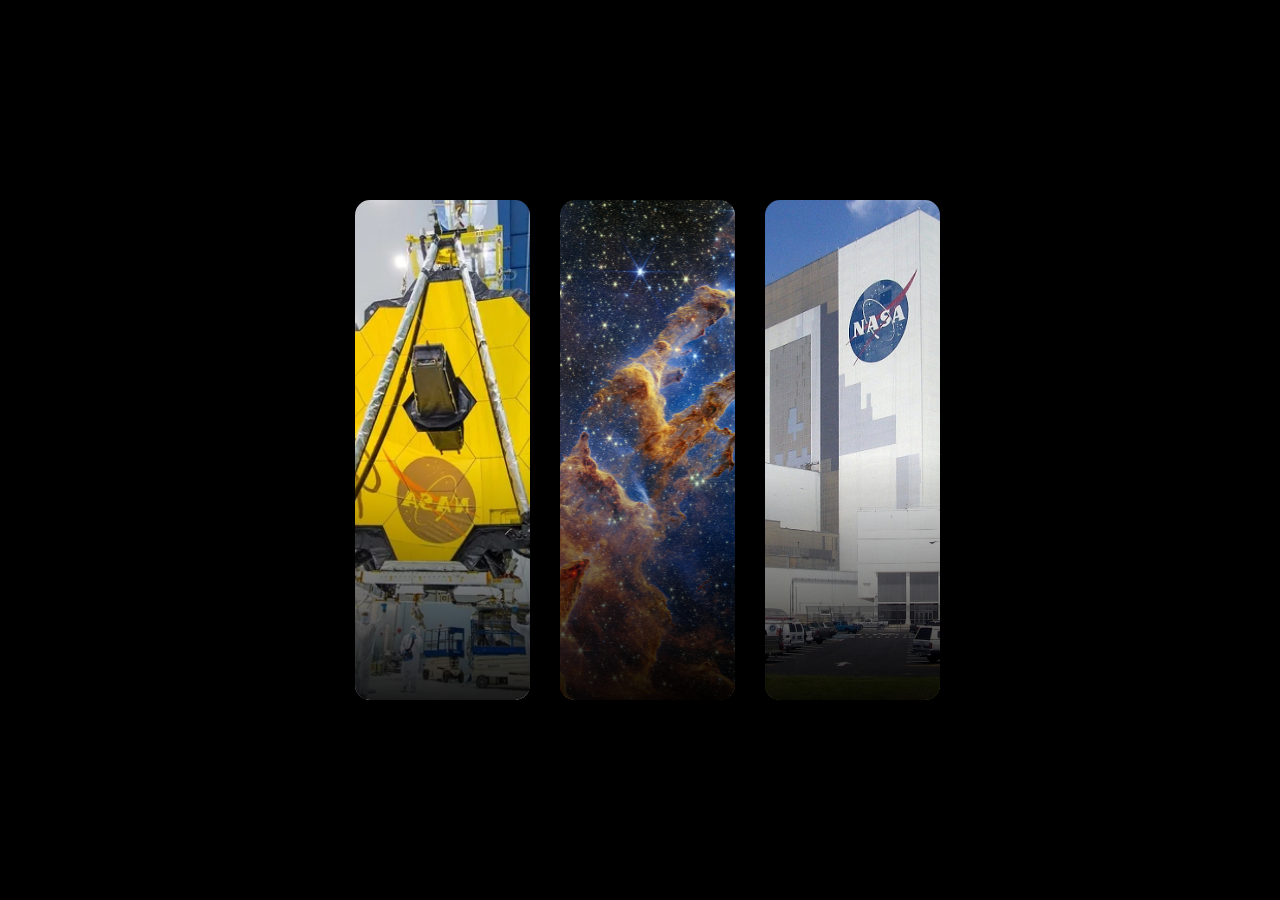
==== Homepage.html @ 2d75266b "Gjort min homepage," ====
<!DOCTYPE html>
<html lang="en">
<head>
    <meta charset="UTF-8">
    <meta http-equiv="X-UA-Compatible" content="IE=edge">
    <meta name="viewport" content="width=device-width, initial-scale=1.0">
    <title>JWST.com</title>
    <link rel="stylesheet" href="css/style.css">
</head>

    

<body class="body_card">
    
    <main>
        <a href="JWST.html"><div class="card">
            <a href="JWST.html"><img src="img/JWST.webp" alt="Picture of the James Webb Space Telescope" class="image" ></a>
            <img src="img/JWST.webp" alt="PIcture of the James Webb Space Telescope" class="background">
            <div class="layer">
                <a href="JWST.html"><div class="info">
                    <h1>The JWST</h1>
                    <p>The James Webb Space Telescope, The JWST, is NASA's newest space telescope. Learn more here.</p>
                </div>
            </a>
            </div>
        </div></a>
        <a href="Pictures.html">
            <div class="card">
                <a href="Pictures.html"><img src="img/Pillarsofcreation.webp" alt="Picture of the Pillars of Creation" class="image"></a>
                    <img src="img/Pillarsofcreation.webp" alt="PIcture of the Pillars of Creation" class="background">
                    <div class="layer">
                    <a href="Pictures.html"><div class="info">
                    <h1>The Pillars of Creation</h1>
                    <p>The Pillars of Creation is one of the most beautiful pictures taken by the JWST. See more here.</p>
                </div>
                </a>
            </div>
        </div></a>
        <a href="NASA.html">
            <div class="card">
            <a href="NASA.html"><img src="img/NASA.jpg" alt="Picture of NASA's headquarters" class="image" ></a>
            <img src="img/NASA.jpg" alt="Picture of NASA's headquarters" class="background">
            <div class="layer">
                <a href="NASA.html"><div class="info">
                    <h1>NASA</h1>
                    <p>NASA are the creators of the JWST, and leading in space science. Learn more here.</p>
                </div></a>
            </div>
        </div></a>
    </main>
</body>

</html>
---- css/style.css ----
* {
    margin: 0px;
    padding: 0px;
    box-sizing: border-box;
    font-family:Georgia, 'Times New Roman', Times, serif;
    transition: 0.5s;
    color: white
}

main{
   
    width: 600px;
    height: 500px;
    display: flex;
    gap: 15px;
}

.body_card {
    width: 100%;
    height: 100vh;
    display: flex;
    align-items: center;
    justify-content: center;
    background-color: black;
}

.body_card::before {
    content: "";
    position: absolute;
    width: 100%;
    height: 100vh;
    background-size: cover;
    background-position: center;
    filter: brightness(0.25);
    z-index: -1;
}

.card {
    width: 34%;
    border-radius: 15px;
    cursor: pointer;
    overflow: hidden;
}

.card:hover {
    width: 100%;
}

.card .image {
    width: 100%;
    height: 100%;
    object-fit: cover;
}
.card .background {
    position: absolute;
    left: 0;
    top: 0;
    z-index: -1;
    width: 100%;
    height: 100vh;
    object-fit: cover;
    pointer-events: none;
    filter: brightness(0.25);
    opacity: 0;

}
.card:hover .background {
    opacity: 1;
}


.card .layer {
    width: 100%;
    height: 50%;
    margin-top: -250px;
    position: relative;
    background: linear-gradient(to top, rgba(0, 0, 0, 0.9), transparent);
}

.card .layer .info {
    width: 260px;
    position: absolute;
    bottom: 10px;
    padding: 20px;
    opacity: 0;
}

.card:hover .layer .info {
    opacity: 1;
}

.info p {
    color: rgba(255,255,255,0.75);
    margin-top: 5px;
}
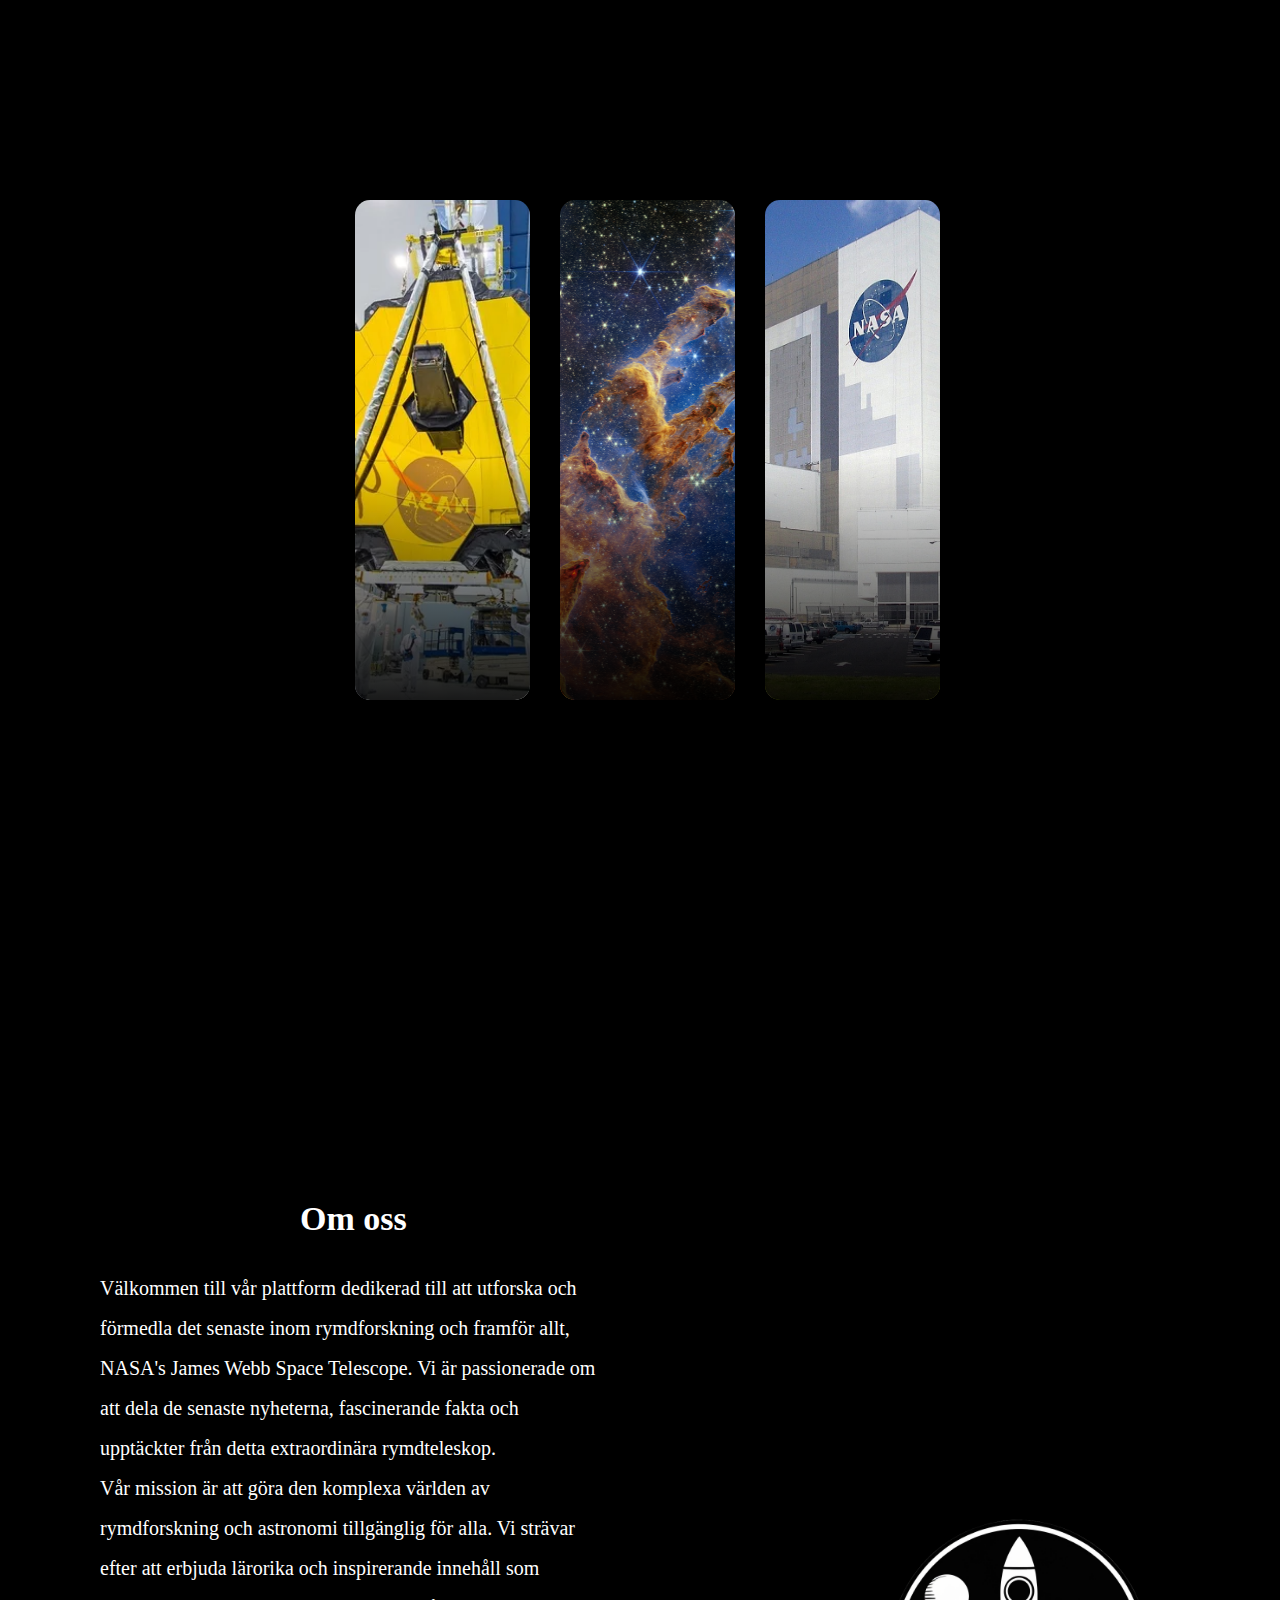
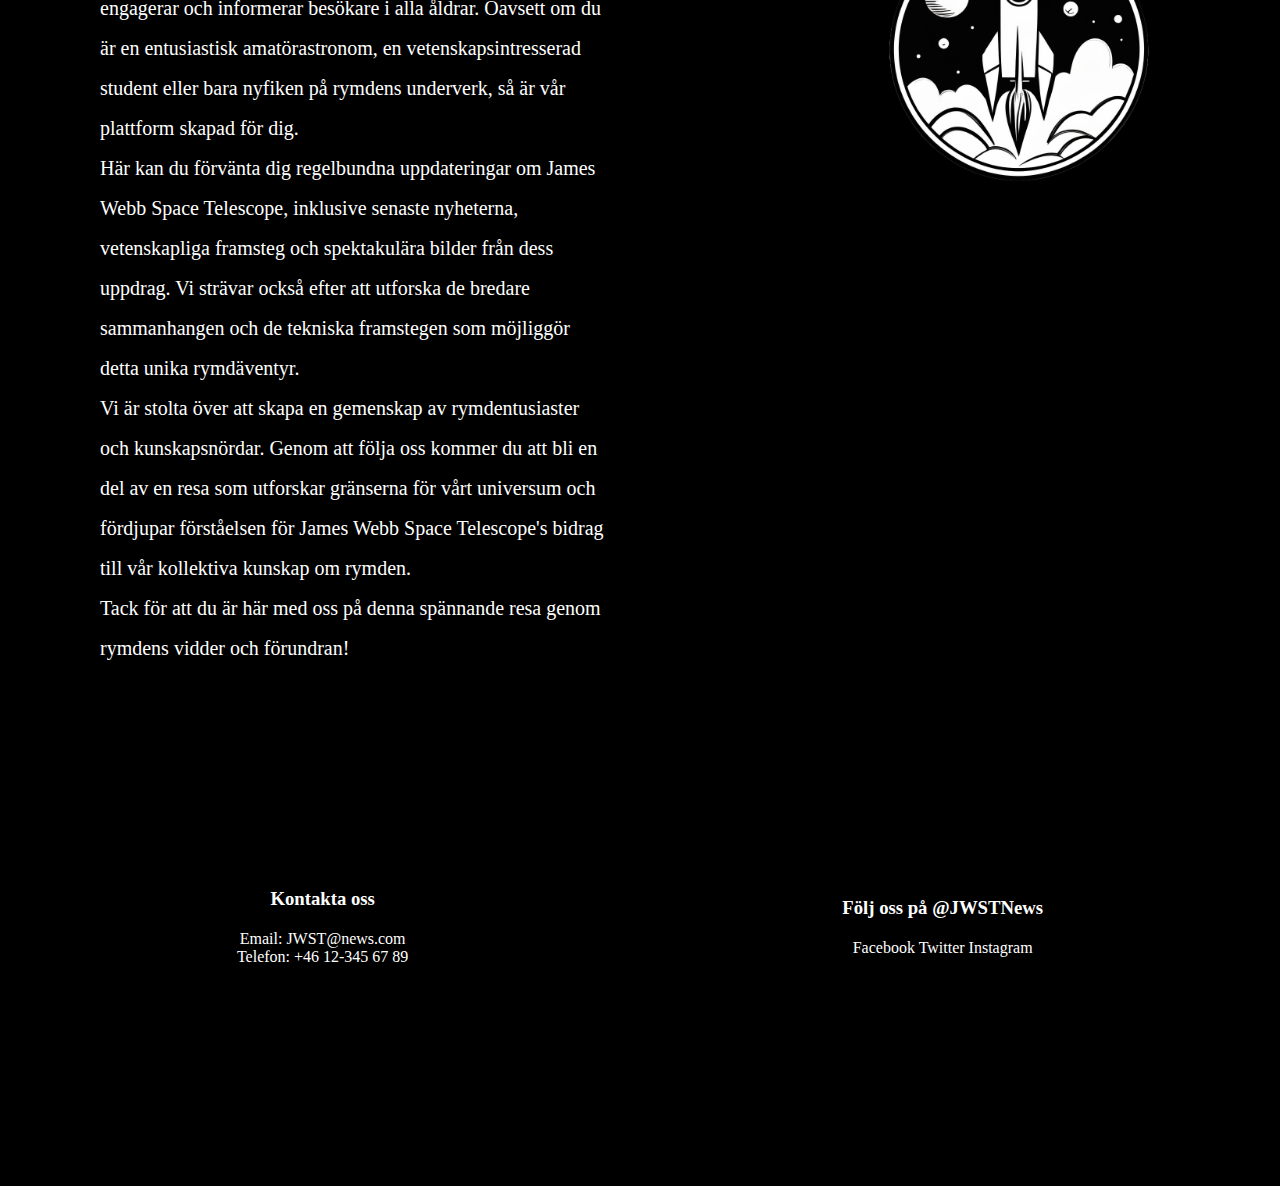
==== commit 968deae5: "gjort färdigt huvudsida" ====
--- a/Homepage.html
+++ b/Homepage.html
@@ -4,50 +4,109 @@
     <meta charset="UTF-8">
     <meta http-equiv="X-UA-Compatible" content="IE=edge">
     <meta name="viewport" content="width=device-width, initial-scale=1.0">
-    <title>JWST.com</title>
+    <title>JWSTNews.com</title>
     <link rel="stylesheet" href="css/style.css">
 </head>
 
     
-
-<body class="body_card">
+<body id="huvud_body">
+    <div class="div_card">
     
-    <main>
-        <a href="JWST.html"><div class="card">
-            <a href="JWST.html"><img src="img/JWST.webp" alt="Picture of the James Webb Space Telescope" class="image" ></a>
-            <img src="img/JWST.webp" alt="PIcture of the James Webb Space Telescope" class="background">
-            <div class="layer">
-                <a href="JWST.html"><div class="info">
-                    <h1>The JWST</h1>
-                    <p>The James Webb Space Telescope, The JWST, is NASA's newest space telescope. Learn more here.</p>
+        <main class="main_card">
+            <a href="JWST.html">
+                <div class="card">
+                    <a href="JWST.html">
+                        <img src="img/JWST.webp" alt="Picture of the James Webb Space Telescope" class="image" >
+                    </a>
+                        <img src="img/JWST.webp" alt="PIcture of the James Webb Space Telescope" class="background">
+                    <div class="layer">
+                        <a href="JWST.html">
+                            <div class="info">
+                                <h1>The JWST</h1>
+                                <p>The James Webb Space Telescope, The JWST, is NASA's newest space telescope. Learn more here.</p>
+                            </div>
+                        </a>
+                    </div>
+                </div>
+            </a>  
+            <a href="Pictures.html">
+                <div class="card">
+                    <a href="Pictures.html">
+                        <img src="img/Pillarsofcreation.webp" alt="Picture of the Pillars of Creation" class="image">
+                    </a>
+                        <img src="img/Pillarsofcreation.webp" alt="PIcture of the Pillars of Creation" class="background">
+                    <div class="layer">
+                        <a href="Pictures.html">
+                            <div class="info">
+                                <h1>The Pillars of Creation</h1>
+                                <p>The Pillars of Creation is one of the most beautiful pictures taken by the JWST. See more here.</p>
+                            </div>
+                        </a>
+                    </div>
                 </div>
             </a>
+            <a href="NASA.html">
+                <div class="card">
+                    <a href="NASA.html">
+                        <img src="img/NASA.jpg" alt="Picture of NASA's headquarters" class="image" >
+                    </a>
+                        <img src="img/NASA.jpg" alt="Picture of NASA's headquarters" class="background">
+                    <div class="layer">
+                        <a href="NASA.html">
+                            <div class="info">
+                                <h1>NASA</h1>
+                                <p>NASA are the creators of the JWST, and leading in space science. Learn more here.</p>
+                            </div>
+                        </a>
+                    </div>
+                </div>
+            </a>
+        </main>
+    </div>
+
+    <div id="gridwrapper_huvud">
+        <section id="section1">
+
+            <h2>
+                Om oss
+            </h2>
+
+            <p class="om_oss">
+                Välkommen till vår plattform dedikerad till att utforska och förmedla det senaste inom rymdforskning och framför allt, NASA's James Webb Space Telescope. Vi är passionerade om att dela de senaste nyheterna, fascinerande fakta och upptäckter från detta extraordinära rymdteleskop. 
+            </p>
+            <p class="om_oss">                 
+                Vår mission är att göra den komplexa världen av rymdforskning och astronomi tillgänglig för alla. Vi strävar efter att erbjuda lärorika och inspirerande innehåll som engagerar och informerar besökare i alla åldrar. Oavsett om du är en entusiastisk amatörastronom, en vetenskapsintresserad student eller bara nyfiken på rymdens underverk, så är vår plattform skapad för dig.
+            </p>
+            <p class="om_oss">                
+                Här kan du förvänta dig regelbundna uppdateringar om James Webb Space Telescope, inklusive senaste nyheterna, vetenskapliga framsteg och spektakulära bilder från dess uppdrag. Vi strävar också efter att utforska de bredare sammanhangen och de tekniska framstegen som möjliggör detta unika rymdäventyr.
+            </p>
+            <p class="om_oss">                
+                Vi är stolta över att skapa en gemenskap av rymdentusiaster och kunskapsnördar. Genom att följa oss kommer du att bli en del av en resa som utforskar gränserna för vårt universum och fördjupar förståelsen för James Webb Space Telescope's bidrag till vår kollektiva kunskap om rymden.
+            </p>
+            <p class="om_oss">                
+                Tack för att du är här med oss på denna spännande resa genom rymdens vidder och förundran!
+            </p>
+            
+
+        </section>
+        <section id="section2">
+            <img src="img/Namnlös.png" alt="Logotype" class="logga">
+
+        </section>
+        
+        <footer>
+            <div class="contact-info">
+                <h3>Kontakta oss</h3>
+                <p>Email: JWST@news.com</p>
+                <a class="social">Telefon: +46 12-345 67 89</a>
             </div>
-        </div></a>
-        <a href="Pictures.html">
-            <div class="card">
-                <a href="Pictures.html"><img src="img/Pillarsofcreation.webp" alt="Picture of the Pillars of Creation" class="image"></a>
-                    <img src="img/Pillarsofcreation.webp" alt="PIcture of the Pillars of Creation" class="background">
-                    <div class="layer">
-                    <a href="Pictures.html"><div class="info">
-                    <h1>The Pillars of Creation</h1>
-                    <p>The Pillars of Creation is one of the most beautiful pictures taken by the JWST. See more here.</p>
-                </div>
-                </a>
+            <div class="social-media">
+                <h3>Följ oss på @JWSTNews</h3>
+                <a class="social">Facebook    Twitter   Instagram</a>
+            
             </div>
-        </div></a>
-        <a href="NASA.html">
-            <div class="card">
-            <a href="NASA.html"><img src="img/NASA.jpg" alt="Picture of NASA's headquarters" class="image" ></a>
-            <img src="img/NASA.jpg" alt="Picture of NASA's headquarters" class="background">
-            <div class="layer">
-                <a href="NASA.html"><div class="info">
-                    <h1>NASA</h1>
-                    <p>NASA are the creators of the JWST, and leading in space science. Learn more here.</p>
-                </div></a>
-            </div>
-        </div></a>
-    </main>
+        </footer>
+    </div>
+
 </body>
-
 </html>--- a/css/style.css
+++ b/css/style.css
@@ -4,27 +4,30 @@
     box-sizing: border-box;
     font-family:Georgia, 'Times New Roman', Times, serif;
     transition: 0.5s;
-    color: white
+    color: white;
 }
 
-main{
-   
+#huvud_body {
+    background-color: black;
+}
+.main_card{
     width: 600px;
     height: 500px;
     display: flex;
     gap: 15px;
 }
 
-.body_card {
+.div_card {
     width: 100%;
     height: 100vh;
     display: flex;
     align-items: center;
     justify-content: center;
-    background-color: black;
+   
+  
 }
 
-.body_card::before {
+.div_card::before {
     content: "";
     position: absolute;
     width: 100%;
@@ -94,3 +97,71 @@
     margin-top: 5px;
 }
 
+#gridwrapper_huvud {
+    box-sizing: border-box;
+    display: grid;
+    height: 100vh;
+    grid-template-columns: 1fr 1fr;
+    grid-template-rows: 1fr 1fr;
+    grid-template-areas:
+    "se1 se2"
+    "foo foo"
+    ;
+}
+
+#section1 {
+    background-color: black;
+    grid-area: se1;
+}
+
+h2 {
+    font-size: 34px;
+    position: relative;
+    margin-top: 300px;
+    margin-left: 300px;
+    margin-bottom: 30px;
+}
+
+.om_oss {
+    font-size: 20px;
+    line-height: 40px;
+    position: relative;
+    margin-left: 100px;
+}
+
+#section2 {
+    grid-area: se2;
+}
+
+.logga {
+    height: 300px;
+    width: auto;
+    position: relative;
+    margin-top: 600px;
+    margin-left: 150px;
+
+}
+
+footer {
+    background-color: black;
+    padding: 20px;
+    display: flex;
+    justify-content: space-around;
+    align-items: center;
+    grid-area: foo;
+    position: relative;
+    margin-top: 200px;
+    margin-bottom: 200px;
+}
+
+.contact-info,
+.social-media {
+    text-align: center;
+    position: relative;
+    margin-bottom: 200px;
+}
+
+h3 {
+    position: relative;
+    margin-bottom: 20px;
+}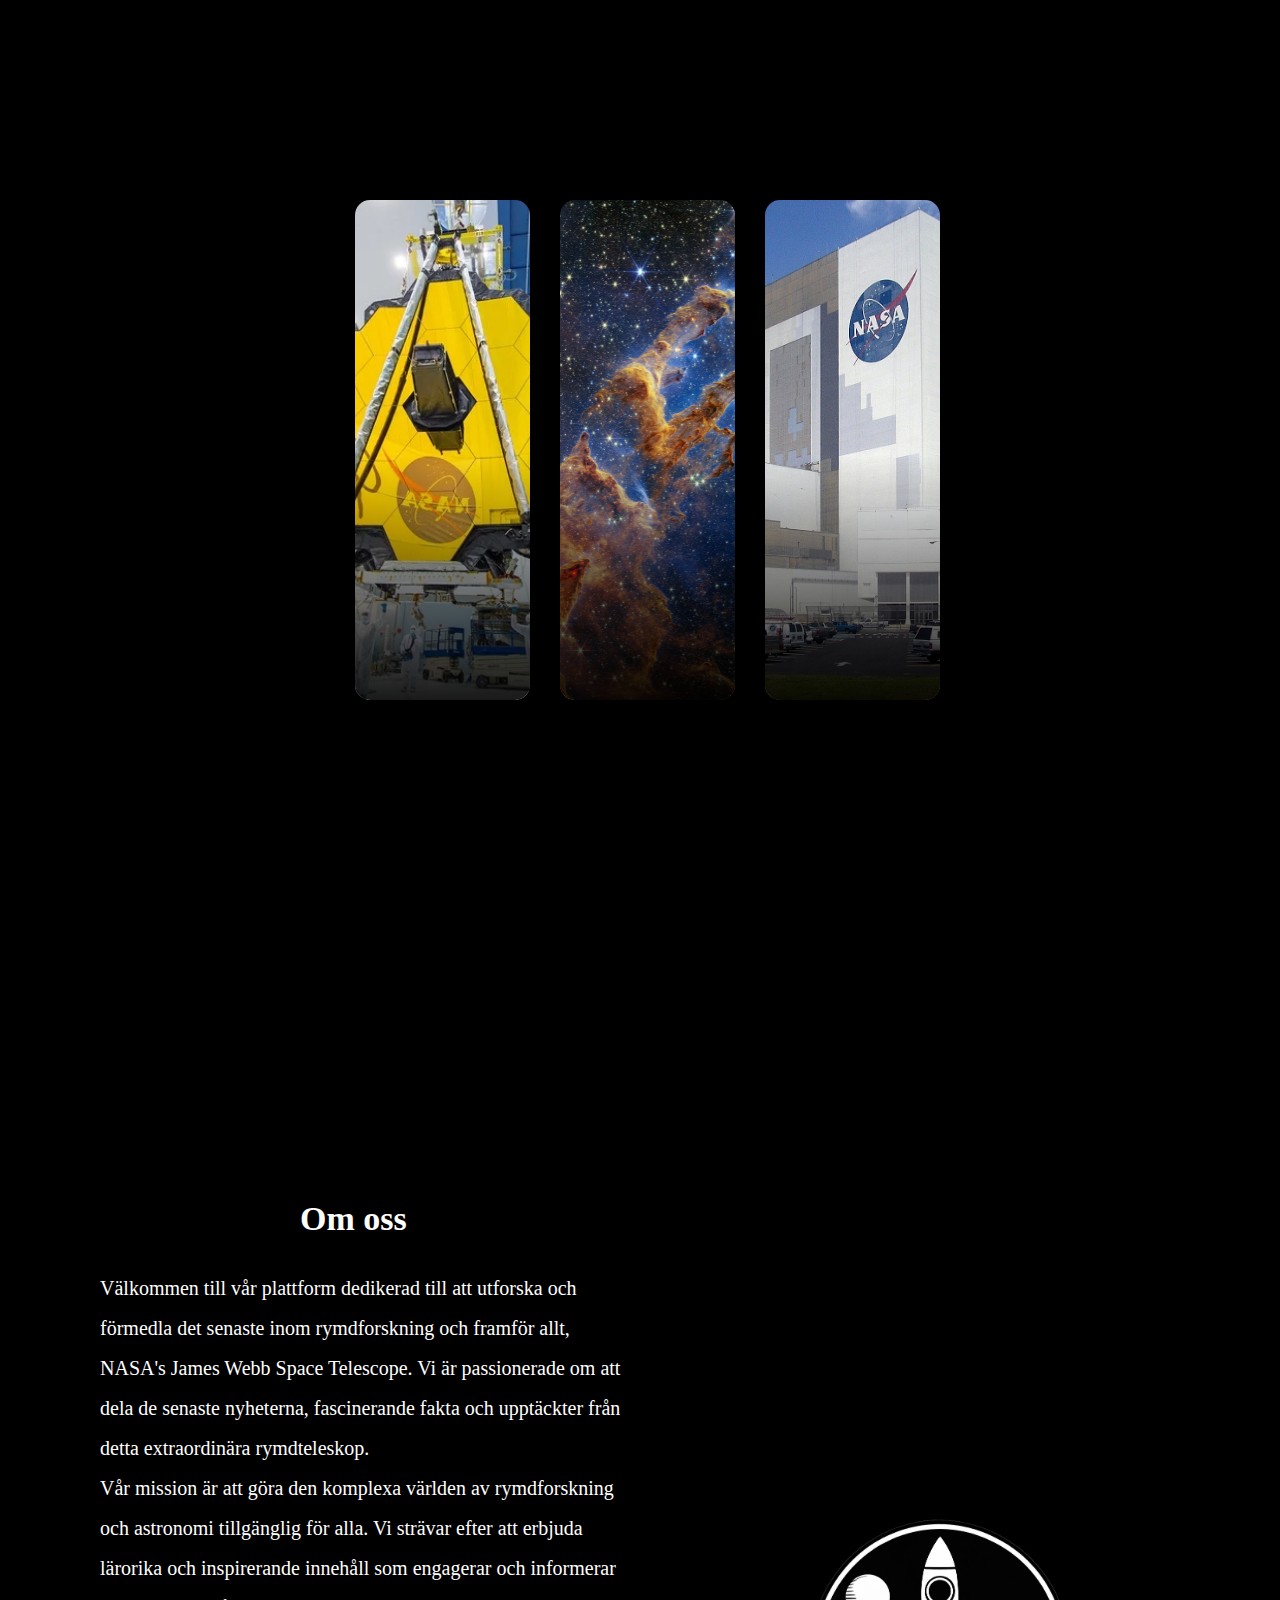
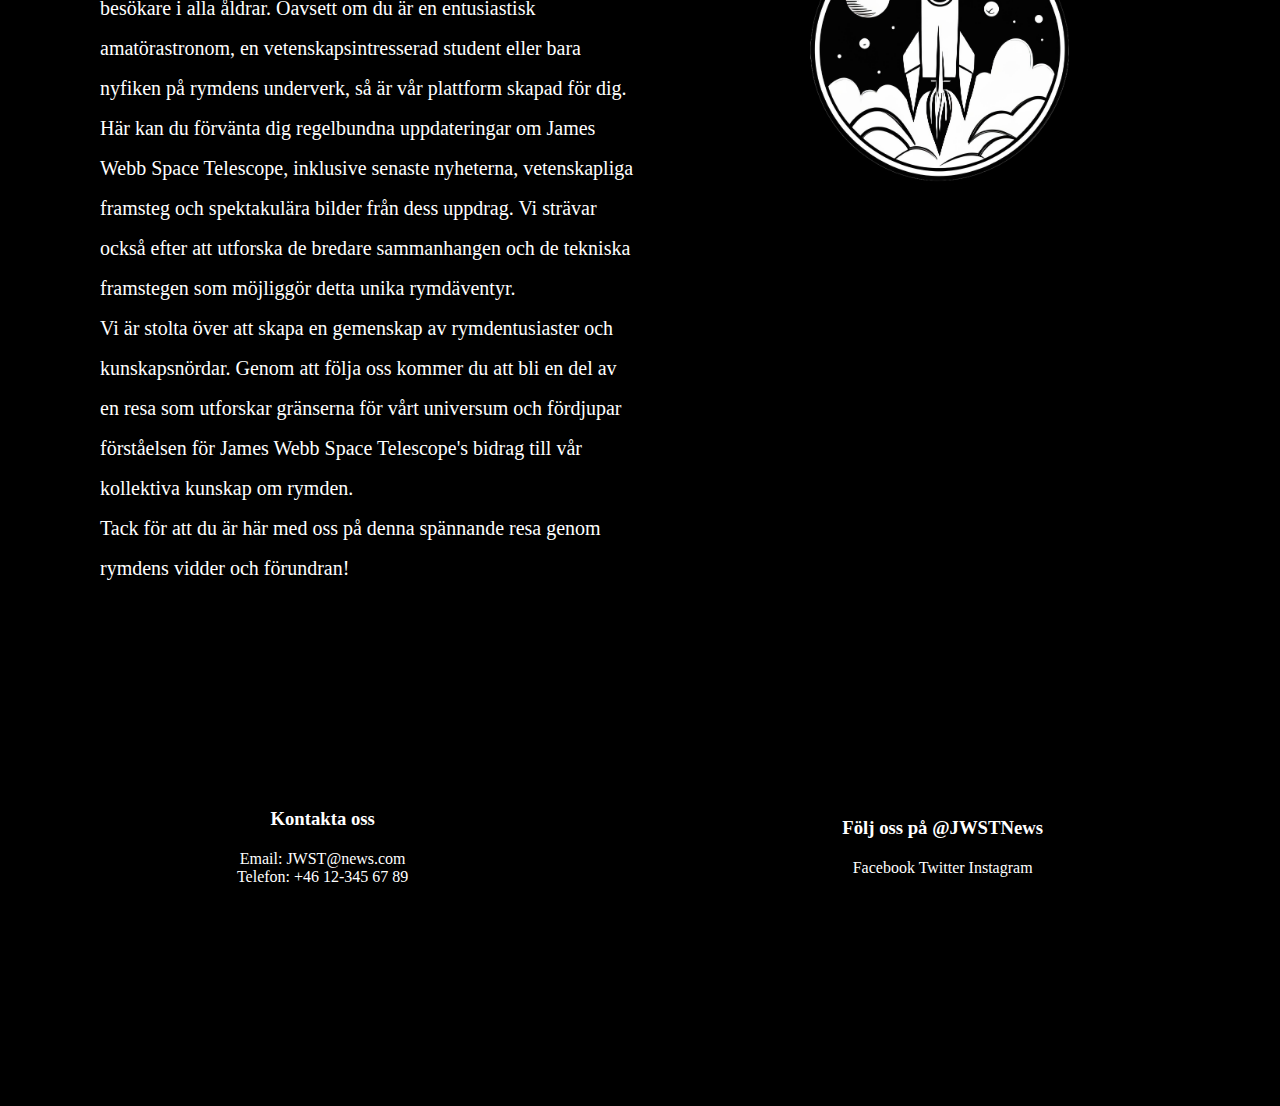
==== commit d66dd2bf: "fixat mobil använding" ====
--- a/Homepage.html
+++ b/Homepage.html
@@ -16,9 +16,9 @@
             <a href="JWST.html">
                 <div class="card">
                     <a href="JWST.html">
-                        <img src="img/JWST.webp" alt="Picture of the James Webb Space Telescope" class="image" >
+                        <img id='main_img_1' src="img/JWST.webp" alt="Picture of the James Webb Space Telescope" class="image" >
                     </a>
-                        <img src="img/JWST.webp" alt="PIcture of the James Webb Space Telescope" class="background">
+                        <img src="img/JWST.webp" alt="Picture of the James Webb Space Telescope" class="background">
                     <div class="layer">
                         <a href="JWST.html">
                             <div class="info">
@@ -32,7 +32,7 @@
             <a href="Pictures.html">
                 <div class="card">
                     <a href="Pictures.html">
-                        <img src="img/Pillarsofcreation.webp" alt="Picture of the Pillars of Creation" class="image">
+                        <img id='main_img_2' src="img/Pillarsofcreation.webp" alt="Picture of the Pillars of Creation" class="image">
                     </a>
                         <img src="img/Pillarsofcreation.webp" alt="PIcture of the Pillars of Creation" class="background">
                     <div class="layer">
@@ -48,7 +48,7 @@
             <a href="NASA.html">
                 <div class="card">
                     <a href="NASA.html">
-                        <img src="img/NASA.jpg" alt="Picture of NASA's headquarters" class="image" >
+                        <img id='main_img_3' src="img/NASA.jpg" alt="Picture of NASA's headquarters" class="image" >
                     </a>
                         <img src="img/NASA.jpg" alt="Picture of NASA's headquarters" class="background">
                     <div class="layer">
@@ -63,6 +63,19 @@
             </a>
         </main>
     </div>
+
+    <nav id="nav_huvud">
+        <ul id="link_list">
+            <li><a href="JWST.html">JWST</a></li>
+            <li><a href="Pictures.html">Pictures</a></li>
+            <li><a href="NASA.html">NASA</a></li>
+        </ul>
+        <section id="burger">
+            <div id="burger_line_1" class="burger_line"></div>
+            <div id="burger_line_2" class="burger_line"></div>
+            <div id="burger_line_3" class="burger_line"></div>
+        </section>
+    </nav>
 
     <div id="gridwrapper_huvud">
         <section id="section1">
@@ -89,8 +102,9 @@
             
 
         </section>
+
         <section id="section2">
-            <img src="img/Namnlös.png" alt="Logotype" class="logga">
+            <img src="img/Logga.png" alt="Logotype" class="logga">
 
         </section>
         
@@ -108,5 +122,7 @@
         </footer>
     </div>
 
+   
+    <script src="js/script.js"></script>
 </body>
 </html>--- a/css/style.css
+++ b/css/style.css
@@ -8,7 +8,7 @@
 }
 
 #huvud_body {
-    background-color: black;
+    background: black;
 }
 .main_card{
     width: 600px;
@@ -23,8 +23,6 @@
     display: flex;
     align-items: center;
     justify-content: center;
-   
-  
 }
 
 .div_card::before {
@@ -54,6 +52,7 @@
     height: 100%;
     object-fit: cover;
 }
+
 .card .background {
     position: absolute;
     left: 0;
@@ -64,9 +63,10 @@
     object-fit: cover;
     pointer-events: none;
     filter: brightness(0.25);
+    background: linear-gradient(to top, rgba(0, 0, 0, 0.9), transparent);
     opacity: 0;
-
-}
+}
+
 .card:hover .background {
     opacity: 1;
 }
@@ -164,4 +164,230 @@
 h3 {
     position: relative;
     margin-bottom: 20px;
+}
+#nav_huvud {
+    display: none;
+}
+
+#section_img1 {
+    display: none;
+}
+
+#section_img2 {
+    display: none;
+}
+
+#section_img3 {
+    display: none;
+}
+
+@media screen and (max-width: 800px) {
+
+    * {
+        margin: 0;
+        padding: 0;
+        box-sizing: border-box;
+
+        --burgerline_width: 30px;
+        --burgerline_height: 6px;
+        --burgerline_margin: 5px;
+    
+        --background_color: solid black;
+    }
+    .main_card{
+        display: none;
+    }
+    .div_card {
+        display: none;
+    }
+    
+    .info p {
+        display: none;
+    }
+
+
+    
+    #nav_huvud {
+        height: 100px;
+        /* width: 100%; */
+        background: black;
+        display: flex;
+        justify-content: flex-end;
+        align-items: center;
+        font-family: 'Courier New', Courier, monospace;
+        border-bottom: 2px solid white;
+        position: sticky;
+        top: 0;
+        grid-area: nav;
+    }
+
+    nav {
+        background: solid black;
+        z-index: 2;
+    }
+    
+    
+    .links_visible {
+        transform: translateY(900px);
+    }
+    
+    .burger_line {
+        width: var(--burgerline_width);
+        height: var(--burgerline_height);
+        margin: var(--burgerline_margin);
+        background: white;
+        border-radius: 20%;
+        transition: 0.5s;
+    }
+    
+    #link_list {
+        display: flex;
+        flex-direction: column;
+        height: 400px;
+        position: absolute;
+        top: -800px;
+        align-items: center;
+        justify-content: space-around;
+        list-style: none;
+        z-index: 1;
+        border: 1px solid white;
+        background-color: black;
+        transition: 1s;
+    }
+    
+    #burger {
+        margin-right: 80px;
+        cursor: pointer;
+    }
+    
+    #link_list a {
+        text-decoration: none;
+        font-weight: bold;
+        font-size: 1.25rem;
+        letter-spacing: 0.1875rem;
+        text-transform: uppercase;
+        width: 200px;
+        height: 3rem;
+        display: flex;
+        justify-content: center;
+        align-items: center;
+        background-color: black;
+    }
+    
+    #link_list a:hover {
+        background: white;
+        color: black;
+    }
+    
+    .burger_in_x_form #burger_line_2 {
+        opacity: 0;
+    }
+    
+    .burger_in_x_form #burger_line_1 {
+        transform: translateY(calc(var(--burgerline_height) + var(--burgerline_margin))) rotate(45deg);
+    }
+    
+    .burger_in_x_form #burger_line_3 {
+        transform: translateY(calc((-1)*(var(--burgerline_height) + var(--burgerline_margin)))) rotate(-45deg);
+    }
+
+    #gridwrapper_huvud {
+        box-sizing: border-box;
+        display: grid;
+        height: auto;
+        grid-template-columns: 1fr;
+        grid-template-rows: 50px 1fr 500px 100px;
+        grid-template-areas:
+        "nav"
+        "se1"
+        "se2"
+        "foo"
+        ;
+    }
+
+    #section1 {
+        z-index: -2;
+    }
+
+    .logga {
+        height: 300px;
+        width: auto;
+        position: relative;
+        margin-top: 50px;
+        margin-left: 40px;
+    }
+
+    h2 {
+        font-size: 34px;
+        position: relative;
+        margin-top: 0px;
+        margin-left: 130px;
+        margin-right: 0px;
+        margin-bottom: 30px;
+    }
+    
+    .om_oss {
+        font-size: 20px;
+        line-height: 40px;
+        position: relative;
+        margin-left: 20px;
+        margin-right: 20px;
+        z-index: -2;
+    }
+    
+    #section2 {
+        grid-area: se2;
+    }
+    
+    footer {
+        background-color: black;
+        padding: 20px;
+        display: flex;
+        justify-content: space-around;
+        align-items: center;
+        grid-area: foo;
+        position: relative;
+        margin-top: 0px;
+        margin-bottom: 20px;
+    }
+    
+    .contact-info,
+    .social-media {
+        text-align: center;
+        position: relative;
+        margin-bottom: 100px;
+    }
+    
+    h3 {
+        position: relative;
+        margin-bottom: 20px;
+    }
+
+    #section_img1 {
+        grid-area: im1;
+        display: flex;
+        height: 200px;
+        width: auto;
+        
+    }
+
+    #section_img2 {
+        grid-area: im2;
+        display: flex;
+        height: 300px;
+        width: auto;
+    }
+
+    #section_img3 {
+        grid-area: im3;
+        display: flex;
+        height: 300px;
+        width: auto;
+        position: relative;
+        margin-bottom: 3000px;
+    }
+
+    p {
+        padding: 20px;
+    }
 }